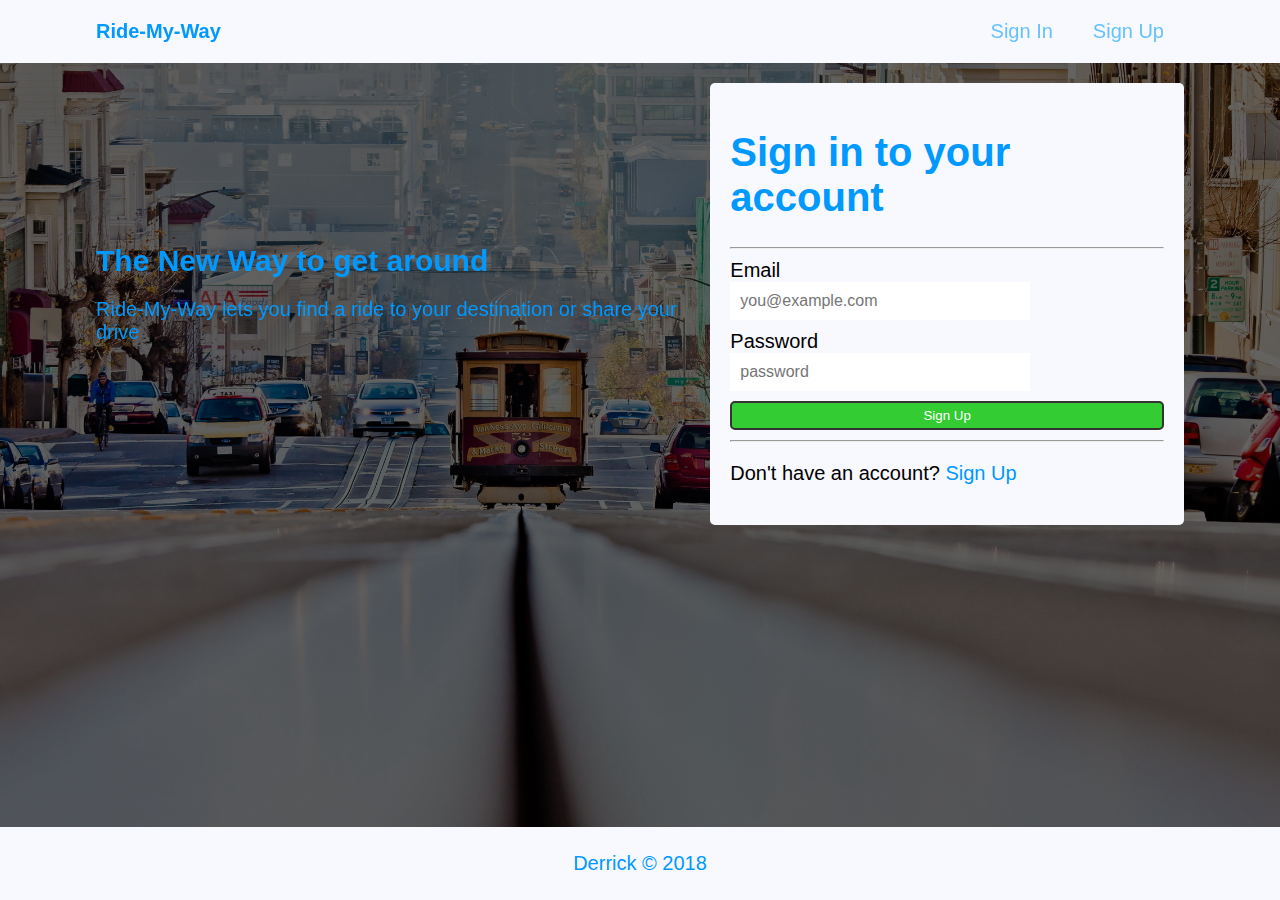
==== UI/login.html @ ef2f9441 "Add login page [Finishes #158243780]" ====
<!DOCTYPE html>
<html lang="en">

<head>
    <meta charset="UTF-8">
    <meta name="viewport" content="width=device-width, initial-scale=1.0">
    <meta http-equiv="X-UA-Compatible" content="ie=edge">
    <title>Ride-My-Way|Login</title>
    <link rel="stylesheet" href="https://use.fontawesome.com/releases/v5.0.13/css/all.css" integrity="sha384-DNOHZ68U8hZfKXOrtjWvjxusGo9WQnrNx2sqG0tfsghAvtVlRW3tvkXWZh58N9jp" crossorigin="anonymous">
    <link rel="stylesheet" href="css/styles.css">

</head>

<body class="details_pages">
    <div class="overlay"></div>
    <nav class="topnav">
        <div class="nav_container">
            <div class="navbrand">
                <p class="brand_name">Ride-My-Way</p>
                <div><i class="fa fa-bars navtoggle"></i></div>
            </div>
            <div class="nav_pull_right">
                <div class="navlink">
                    <a href="login.html">Sign In</a>
                    <hr class="nav_separator" />
                </div>
                <div class="navlink">
                    <a href="signup.html">Sign Up</a>
                    <hr class="nav_separator" />
                </div>
            </div>
        </div>
    </nav>
    <section class="content_section">
        <div class="content_container">
            <div class="intro">
                <h1>The New Way to get around</h1>
                <p>Ride-My-Way lets you find a ride to your destination or share your drive</p>
            </div>
            <form class="access_form" id="login_form" action="#" method="post">
                <div class="form_header">
                    <h1>Sign in to your account</h1>
                    <hr/>
                </div>
                <div class="form_group">
                    <label class="form_label" for="email">Email</label>
                    <input type="email" class="form_input" name="email" placeholder="you@example.com" required>
                </div>
                <div class="form_group">
                    <label class="form_label" for="password">Password</label>
                    <input type="password" class="form_input" name="password" placeholder="password" required>
                </div>
                <div class="form_action">
                    <button type="submit" class="btn_submit">Sign Up</button>
                    <hr/>
                    <p>Don't have an account? <a href="signup.html">Sign Up</a></p>
                </div>
            </form>
        </div>
    </section>
    <footer class="main_footer" id="fixed_bottom">
        <p>Derrick &copy; 2018</p>
    </footer>

    <script src="js/scripts.js"></script>
</body>

</html>
---- UI/css/styles.css ----
* {
    box-sizing: border-box;
}

body {
    font-family: "Lato", "Helvetica Neue", Helvetica, Arial, sans-serif;
    font-size: 20px;
    margin: 0;
    padding: 0;
}

.details_pages {
    background: url('images/background.jpg') no-repeat center fixed;
    background-size: cover;
}

.overlay {
    position: fixed;
    width: 100%;
    height: 100%;
    top: 0;
    left: 0;
    right: 0;
    bottom: 0;
    background-color: rgba(0, 0, 0, 0.6);
    z-index: -1;
}


/*_______navigation________*/

.topnav {
    background-color: #F8F8FF;
    display: flex;
    justify-content: center;
    align-items: center;
}

.nav_container {
    width: 85%;
    display: flex;
    justify-content: space-between;
}

.brand_name {
    color: #0099ff;
    font-weight: 800;
}

.navtoggle {
    display: none;
}

.nav_pull_right {
    display: flex;
    align-items: center;
}

.navlink {
    margin: 0 10px;
}

.navlink a {
    text-decoration: none;
    color: #66c2ff;
    padding: 10px;
}

.navlink a:hover {
    background: #66c2ff;
    color: #F8F8FF;
}

.nav_separator {
    display: none;
}


/*______signup page__________*/

.content_section {
    display: flex;
    justify-content: center;
    align-items: center;
}

.content_container {
    width: 85%;
    display: flex;
    justify-content: space-between;
    align-items: center;
}

.intro h1 {
    font-size: 30px;
    color: #0099ff;
}

.intro p {
    color: #0099ff;
}


/*__________signup form_________*/

.access_form {
    position: relative;
    background: #F8F8FF;
    padding: 20px;
    margin-top: 20px;
    border-radius: 5px;
}

.form_container {
    display: flex;
    flex-direction: column;
    align-items: flex-start;
}

.form_header h1 {
    color: #0099ff;
}

.form_group {
    display: flex;
    flex-direction: column;
    margin: 5px 0 10px 0;
}

.form_input {
    padding: 10px;
    margin: 0;
    font-size: 80%;
    width: 300px;
    border: none;
}

.form_input:focus {
    background: rgba(0, 0, 0, 0.1);
    border-radius: 5px;
    outline: none;
}

.form_action {
    width: 100%;
}

.btn_submit {
    width: 100%;
    padding: 5px;
    border: 2px solid #333;
    border-radius: 5px;
    cursor: pointer;
    background: #33cc33;
    color: #ffffff;
}

.btn_submit:hover {
    background: #196619;
}

.form_action p a {
    text-decoration: none;
    color: #0099ff;
}

.form_action p a:hover {
    text-decoration: underline;
}

.main_footer {
    background: #F8F8FF;
    padding: 5px;
    margin-top: 20px;
    width: 100%;
}

.main_footer p {
    color: #0099ff;
    text-align: center;
}

#fixed_bottom {
    position: fixed;
    bottom: 0px;
}

@media only screen and (max-width: 480px) {
    .nav_container,
    .nav_pull_right {
        flex-direction: column;
    }
    .navbrand {
        display: flex;
        justify-content: space-between;
        align-items: center;
    }
    .navtoggle {
        display: initial;
        cursor: pointer;
    }
    .nav_pull_right {
        display: none;
        align-items: flex-start;
    }
    .nav_show {
        display: flex;
    }
    .navlink {
        margin: 0 0 10px 0;
    }
    .navlink a {
        padding: 0;
    }
    .nav_separator {
        display: flex;
    }
    .content_container {
        flex-direction: column;
    }
    .intro p {
        display: none;
    }
    #fixed_bottom {
        position: relative;
    }
}
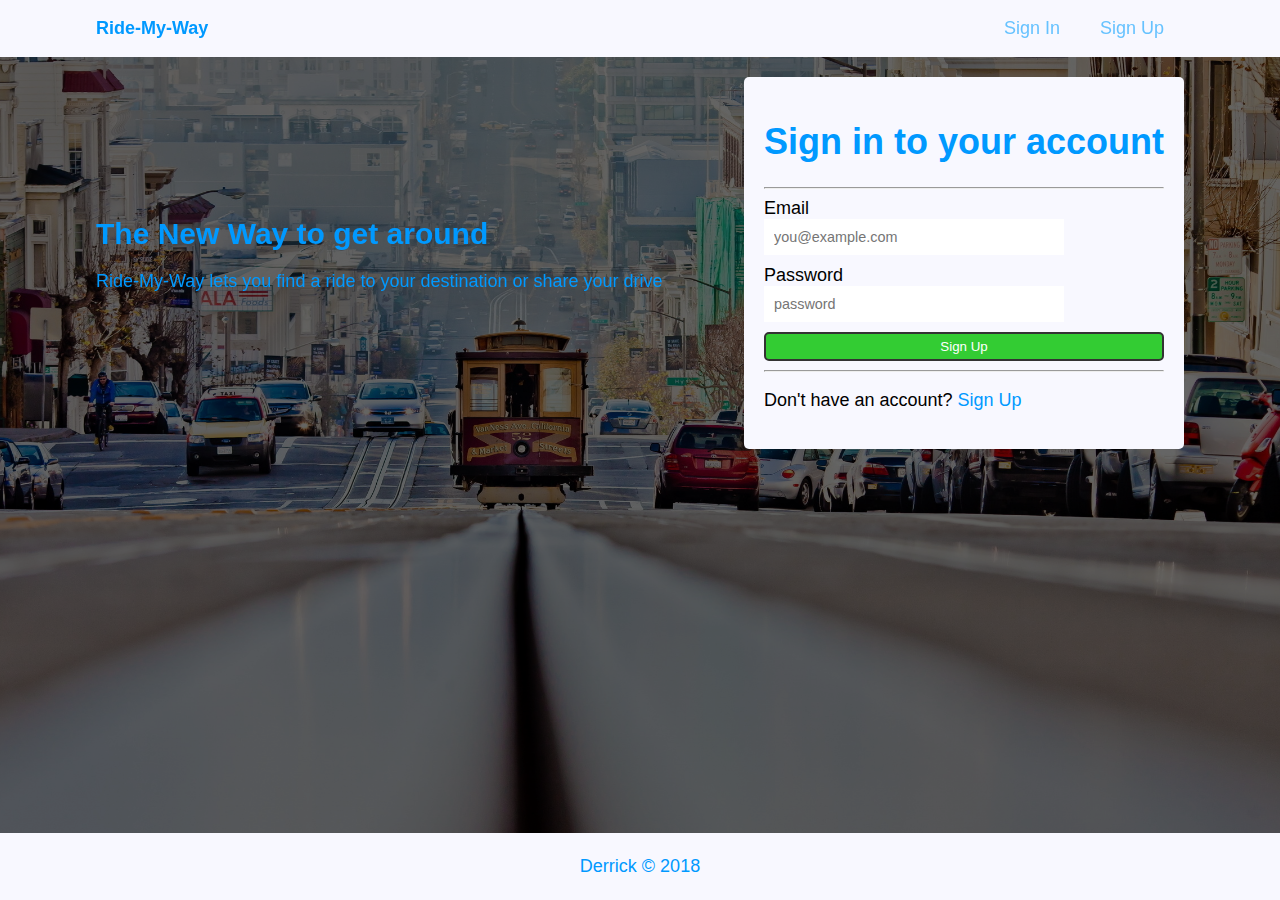
==== commit 6cd957e3: "[Feature #158243983] Add available rides view" ====
--- a/UI/login.html
+++ b/UI/login.html
@@ -58,7 +58,7 @@
             </form>
         </div>
     </section>
-    <footer class="main_footer" id="fixed_bottom">
+    <footer class="main_footer fixed_bottom">
         <p>Derrick &copy; 2018</p>
     </footer>
 
--- a/UI/css/styles.css
+++ b/UI/css/styles.css
@@ -4,13 +4,18 @@
 
 body {
     font-family: "Lato", "Helvetica Neue", Helvetica, Arial, sans-serif;
-    font-size: 20px;
+    font-size: 18px;
     margin: 0;
     padding: 0;
 }
 
 .details_pages {
     background: url('images/background.jpg') no-repeat center fixed;
+    background-size: cover;
+}
+
+.carpool_bg {
+    background: url('images/carpool.jpg') no-repeat center fixed;
     background-size: cover;
 }
 
@@ -180,12 +185,79 @@
     text-align: center;
 }
 
-#fixed_bottom {
+.fixed_bottom {
     position: fixed;
     bottom: 0px;
 }
 
-@media only screen and (max-width: 480px) {
+.main_content {
+    border: 10px solid white;
+    width: 70%;
+    background: #FFFFFF;
+    margin-top: 20px;
+}
+
+.main_content_header h1 {
+    color: #0099ff;
+}
+
+.badge {
+    background: #0099ff;
+    text-align: center;
+    border-radius: 50%;
+    color: #ffffff;
+    padding: 5px;
+    min-width: 50px;
+}
+
+.table {
+    width: 100%;
+    border-collapse: collapse;
+}
+
+th {
+    text-align: left;
+}
+
+td,
+th {
+    padding: 10px;
+}
+
+thead {
+    background: #0099ff;
+    color: white;
+    border-bottom: 1px solid grey;
+}
+
+tr {
+    border-bottom: 1px solid grey;
+}
+
+tr:last-child {
+    border-bottom: none;
+}
+
+.red_bg {
+    color: red;
+    text-decoration: underline;
+}
+
+.view_btn {
+    background: #009900;
+    color: white;
+    padding: 5px;
+    border-radius: 30px;
+    width: 50px;
+    cursor: pointer;
+    box-shadow: 0 0 0 0;
+}
+
+.view_btn:hover {
+    background: #025A02;
+}
+
+@media only screen and (max-width: 580px) {
     .nav_container,
     .nav_pull_right {
         flex-direction: column;
@@ -221,7 +293,10 @@
     .intro p {
         display: none;
     }
-    #fixed_bottom {
-        position: relative;
+    .main_content {
+        width: 95%;
+    }
+    table {
+        width: 90%;
     }
 }